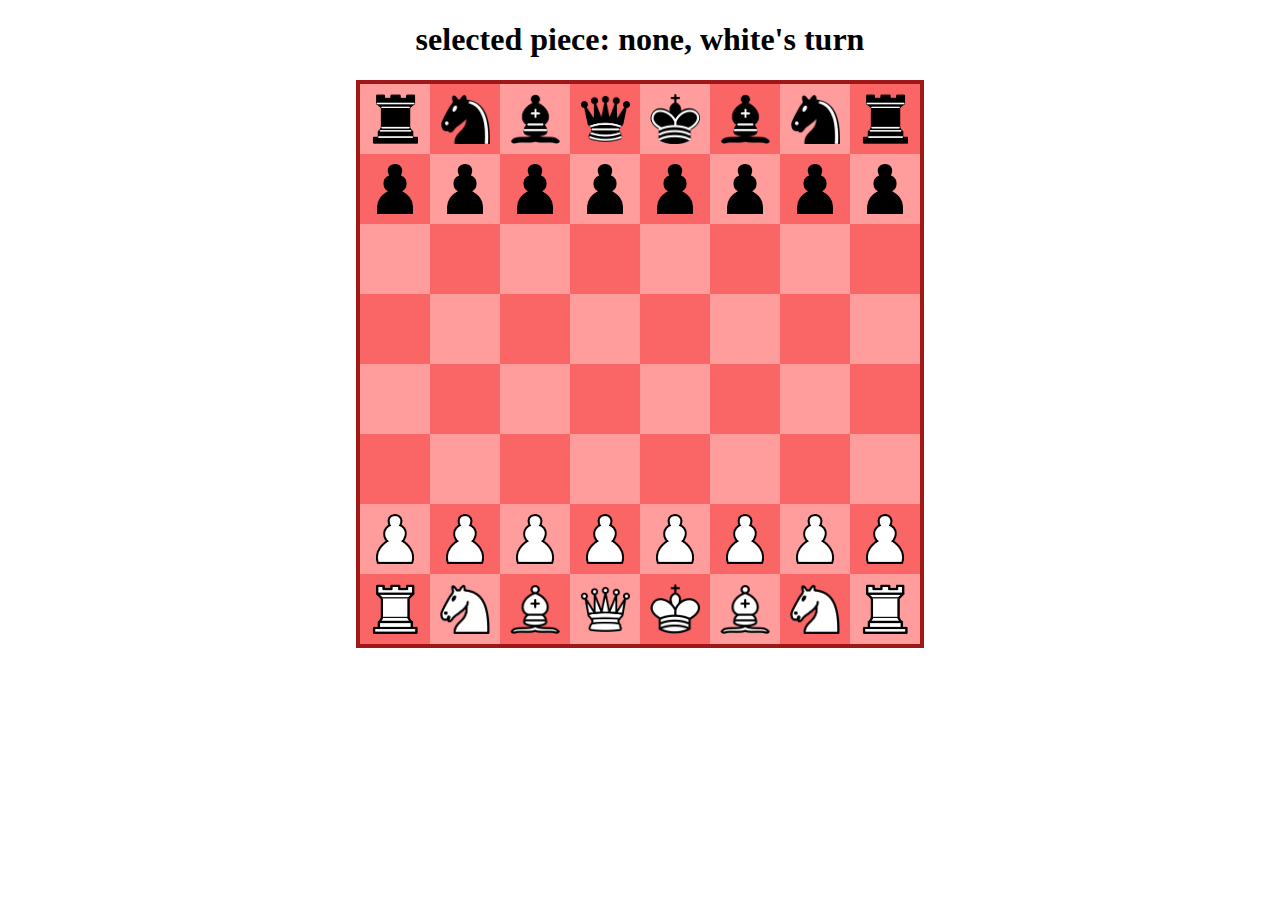
==== index.html @ 4302f8f4 "Rename render.html to index.html" ====
<!DOCTYPE html>
<html lang="en">
    <head>
        <meta charset="UTF-8">
        <meta http-equiv="X-UA-Compatible" content="IE=edge">
        <meta name="viewport" content="width=device-width, initial-scale=1.0">
        <title>Chess</title>
        <link href="styles.css" rel='stylesheet'>
    </head>
    <body>
        <h1>selected piece: <span id='selected'>none</span>, <span id="turn">white</span>'s turn</h1>
        <div id="container">
            <div id="board"></div>
        </div>
        <script src="backend.js"></script>
    </body>
</html>
---- styles.css ----
#board {
    font-size: 0;
    border:4px solid #a01717;
    display: inline-block;
}
#container {
    text-align: center;
}
.black-pawn {
    content:url(black-pawn.png);
    object-fit: scale-down;
}
.white-pawn {
    content:url(white-pawn.png);
    object-fit: scale-down;
}
.black-king {
    content:url(black-king.png);
    object-fit: contain;
}
.white-king {
    content:url(white-king.png);
    object-fit: scale-down;
}
.black-queen {
    content:url(black-queen.png);
    object-fit: contain;
}
.white-queen {
    content:url(white-queen.png);
    object-fit: scale-down;
}
.black-rook {
    content:url(black-rook.png);
    object-fit: contain;
}
.white-rook {
    content:url(white-rook.png);
    object-fit: scale-down;
}
.black-knight {
    content:url(black-knight.png);
    object-fit: contain;
}
.white-knight {
    content:url(white-knight.png);
    object-fit: scale-down;
}
.black-bishop {
    content:url(black-bishop.png);
    object-fit: contain;
}
.white-bishop {
    content:url(white-bishop.png);
    object-fit: scale-down;
}
h1 {
    text-align: center;
}
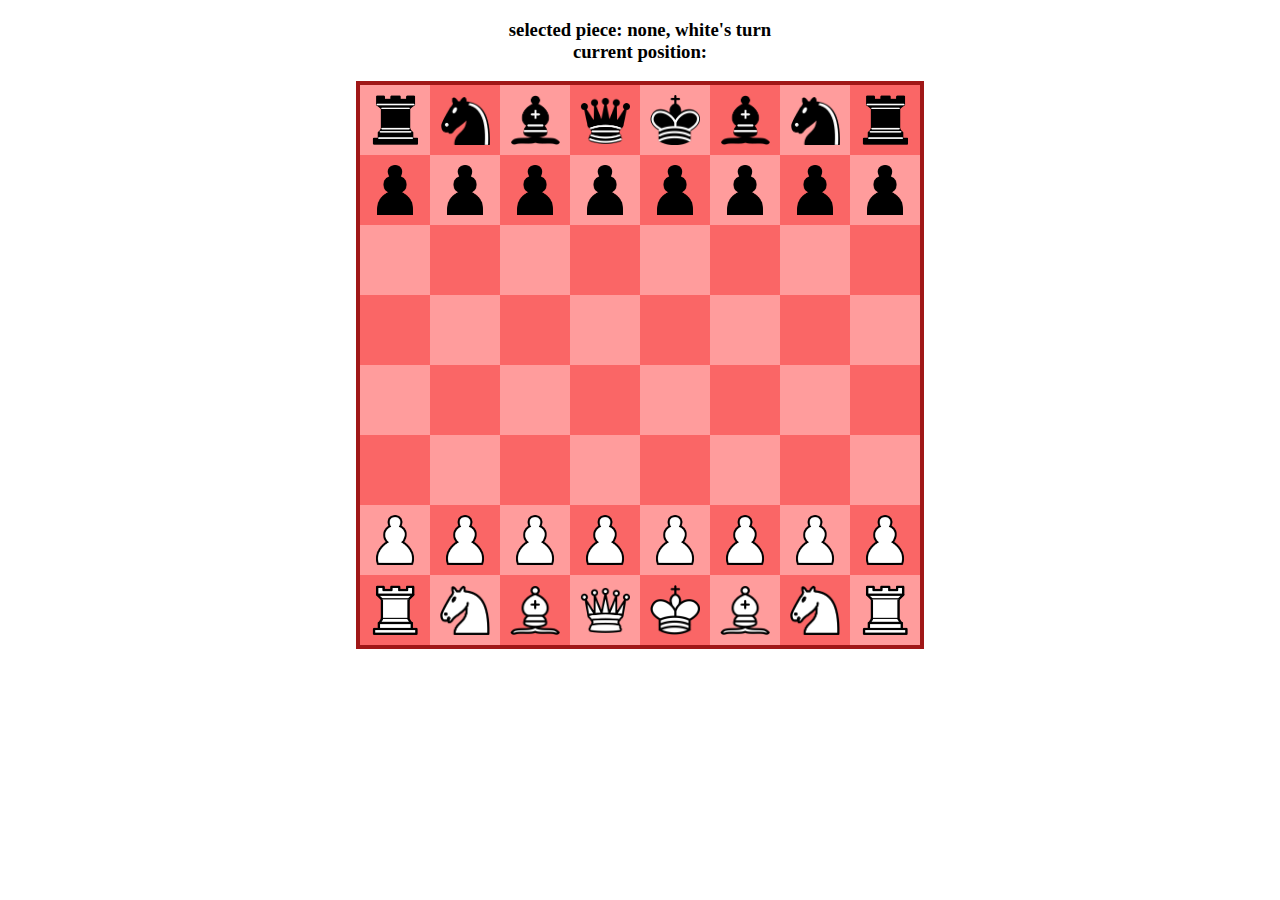
==== commit d2f721eb: "fen position update" ====
--- a/index.html
+++ b/index.html
@@ -8,7 +8,7 @@
         <link href="styles.css" rel='stylesheet'>
     </head>
     <body>
-        <h1>selected piece: <span id='selected'>none</span>, <span id="turn">white</span>'s turn</h1>
+        <h3>selected piece: <span id='selected'>none</span>, <span id="turn">white</span>'s turn<br>current position: <span id="pos"></span></h3>
         <div id="container">
             <div id="board"></div>
         </div>
--- a/styles.css
+++ b/styles.css
@@ -54,6 +54,6 @@
     content:url(white-bishop.png);
     object-fit: scale-down;
 }
-h1 {
+h3 {
     text-align: center;
 }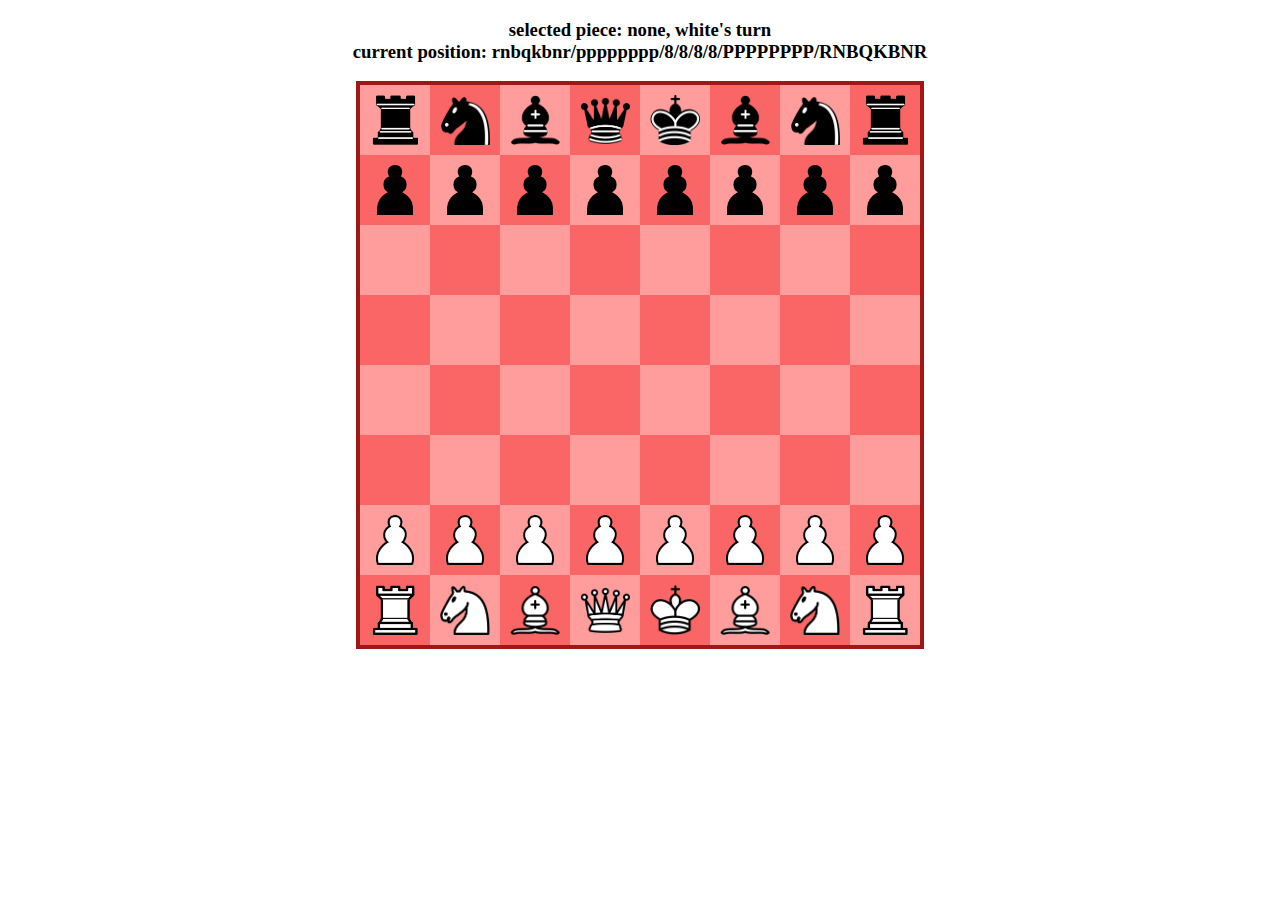
==== commit b4afc74d: "undo" ====
--- a/index.html
+++ b/index.html
@@ -8,7 +8,7 @@
         <link href="styles.css" rel='stylesheet'>
     </head>
     <body>
-        <h3>selected piece: <span id='selected'>none</span>, <span id="turn">white</span>'s turn<br>current position: <span id="pos"></span></h3>
+        <h3>selected piece: <span id='selected'>none</span>, <span id="turn">white</span>'s turn<br>current position: <span id="pos">rnbqkbnr/pppppppp/8/8/8/8/PPPPPPPP/RNBQKBNR</span></h3>
         <div id="container">
             <div id="board"></div>
         </div>
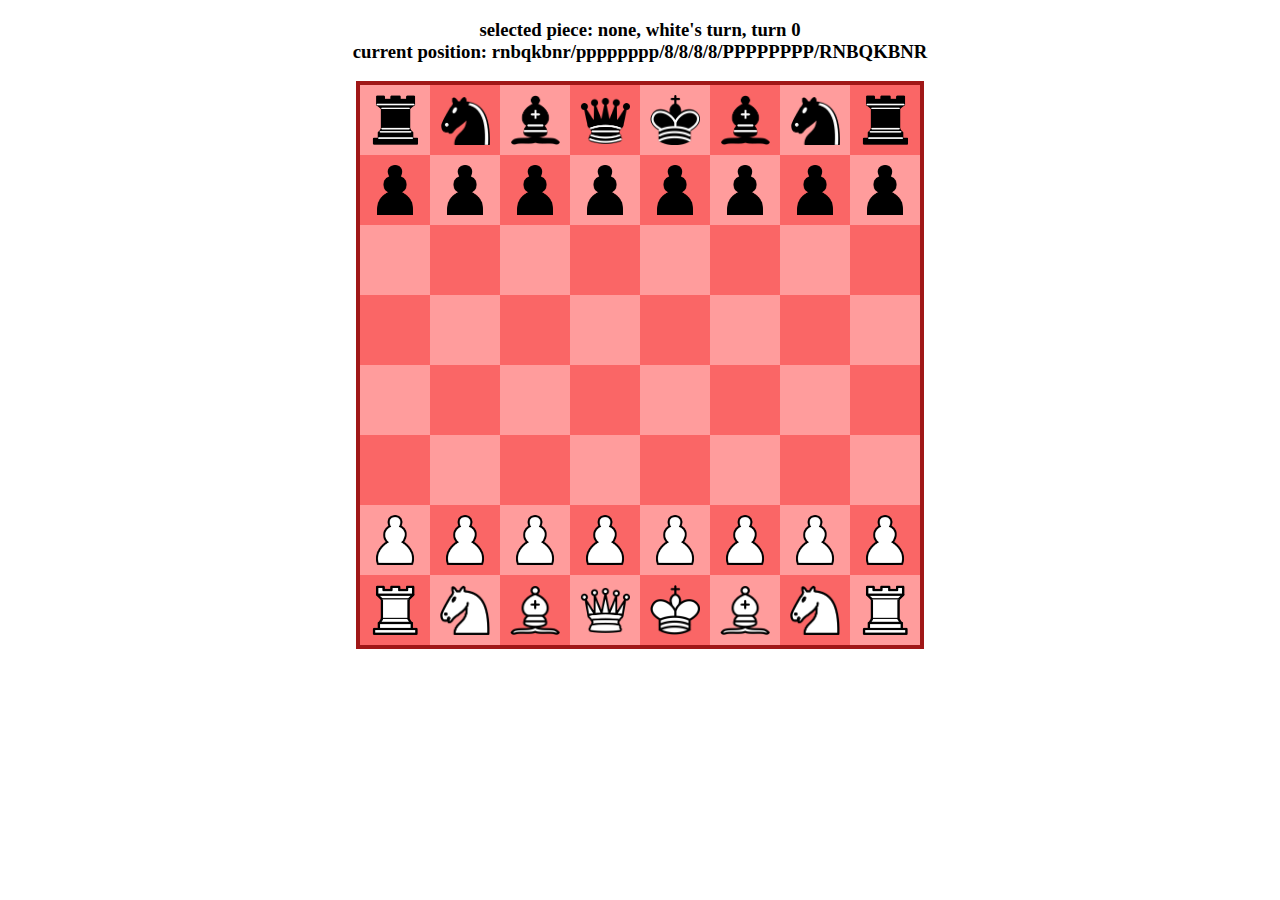
==== commit be223a2a: "better en passant and turn amt" ====
--- a/index.html
+++ b/index.html
@@ -8,7 +8,7 @@
         <link href="styles.css" rel='stylesheet'>
     </head>
     <body>
-        <h3>selected piece: <span id='selected'>none</span>, <span id="turn">white</span>'s turn<br>current position: <span id="pos">rnbqkbnr/pppppppp/8/8/8/8/PPPPPPPP/RNBQKBNR</span></h3>
+        <h3>selected piece: <span id='selected'>none</span>, <span id="turn">white</span>'s turn, turn <span id="turnamt">0</span><br>current position: <span id="pos">rnbqkbnr/pppppppp/8/8/8/8/PPPPPPPP/RNBQKBNR</span></h3>
         <div id="container">
             <div id="board"></div>
         </div>
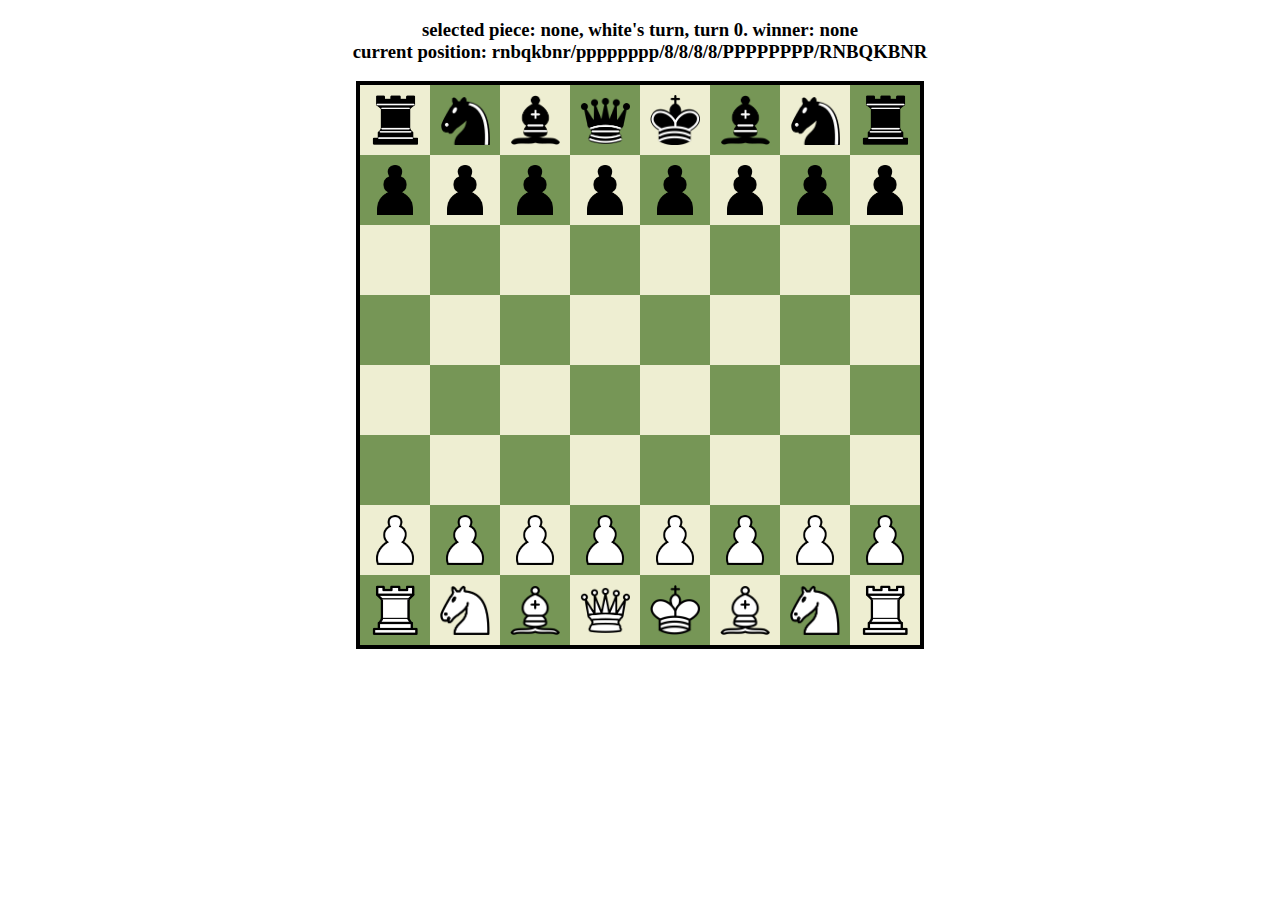
==== commit 4c17b657: "winner" ====
--- a/index.html
+++ b/index.html
@@ -8,7 +8,7 @@
         <link href="styles.css" rel='stylesheet'>
     </head>
     <body>
-        <h3>selected piece: <span id='selected'>none</span>, <span id="turn">white</span>'s turn, turn <span id="turnamt">0</span><br>current position: <span id="pos">rnbqkbnr/pppppppp/8/8/8/8/PPPPPPPP/RNBQKBNR</span></h3>
+        <h3>selected piece: <span id='selected'>none</span>, <span id="turn">white</span>'s turn, turn <span id="turnamt">0</span>. winner: <span id="winner">none</span><br>current position: <span id="pos">rnbqkbnr/pppppppp/8/8/8/8/PPPPPPPP/RNBQKBNR</span></h3>
         <div id="container">
             <div id="board"></div>
         </div>
--- a/styles.css
+++ b/styles.css
@@ -1,6 +1,6 @@
 #board {
     font-size: 0;
-    border:4px solid #a01717;
+    border:4px solid #000000;
     display: inline-block;
 }
 #container {
